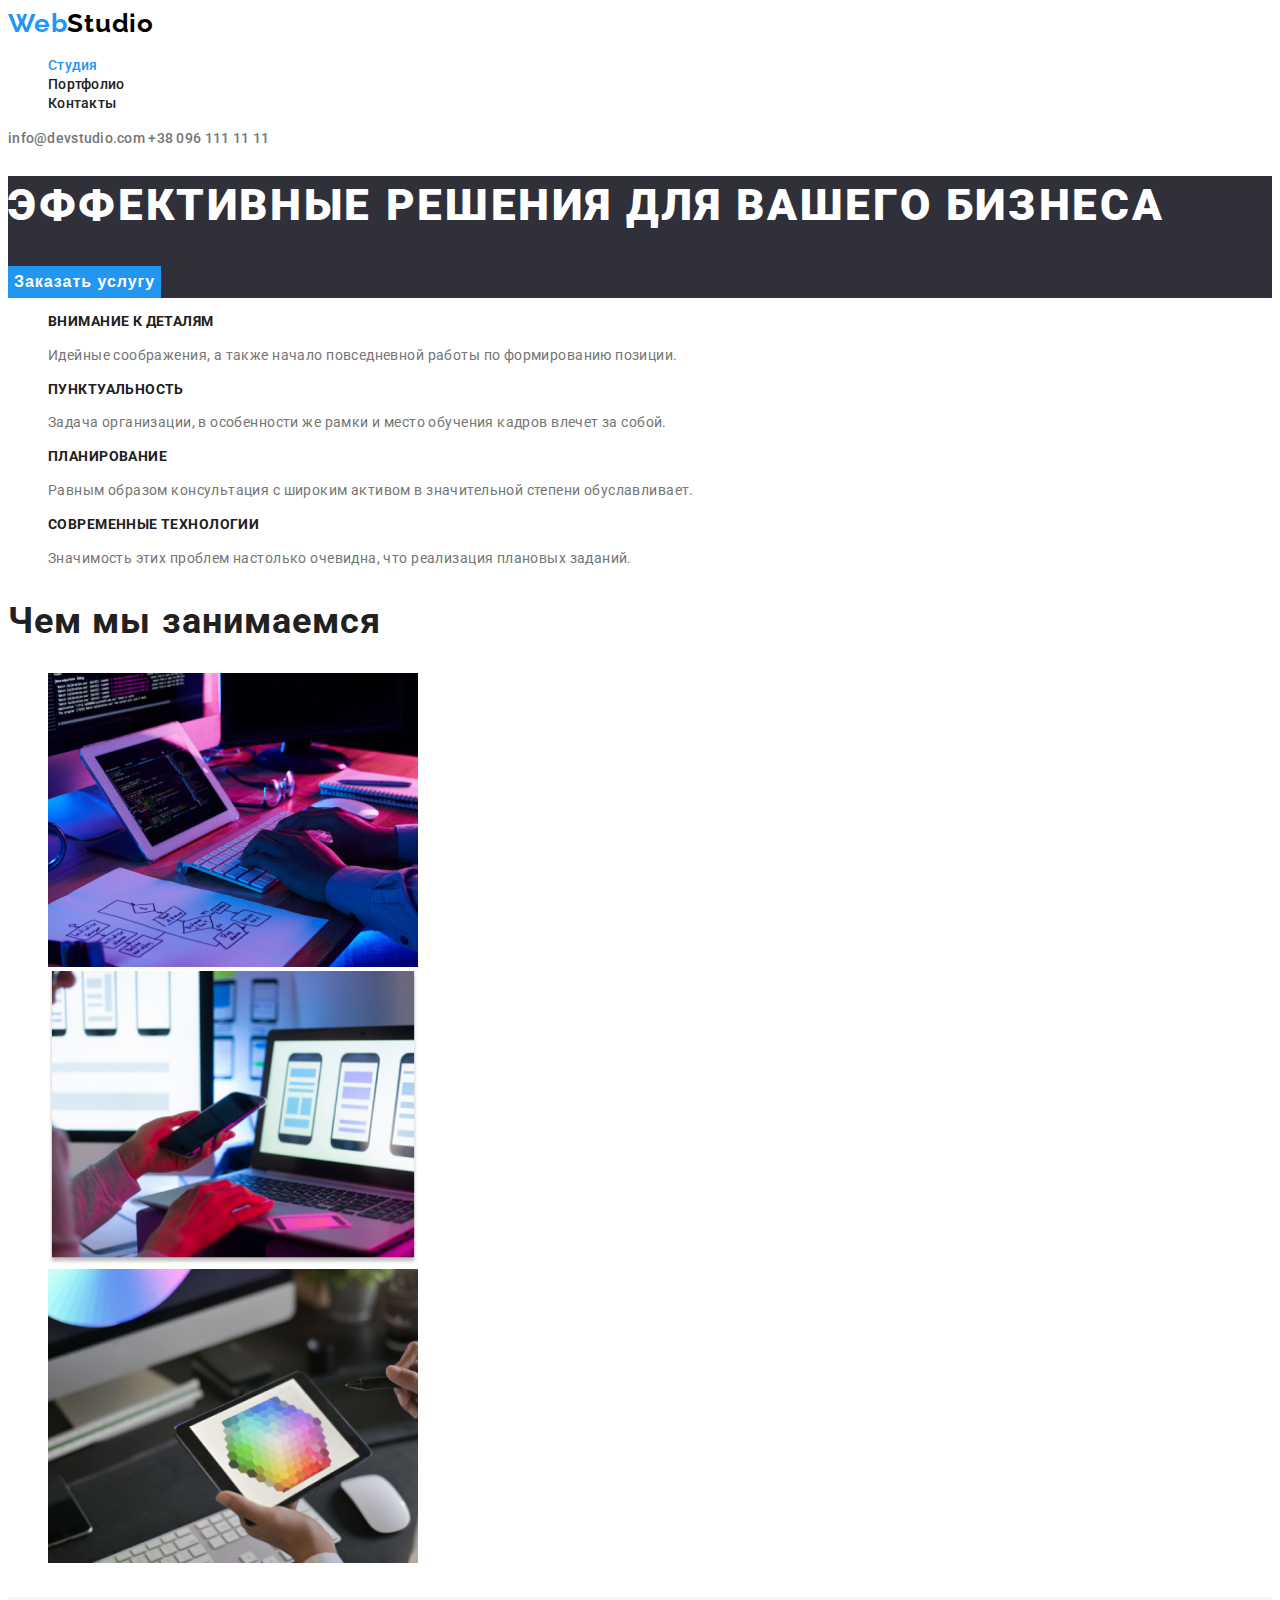
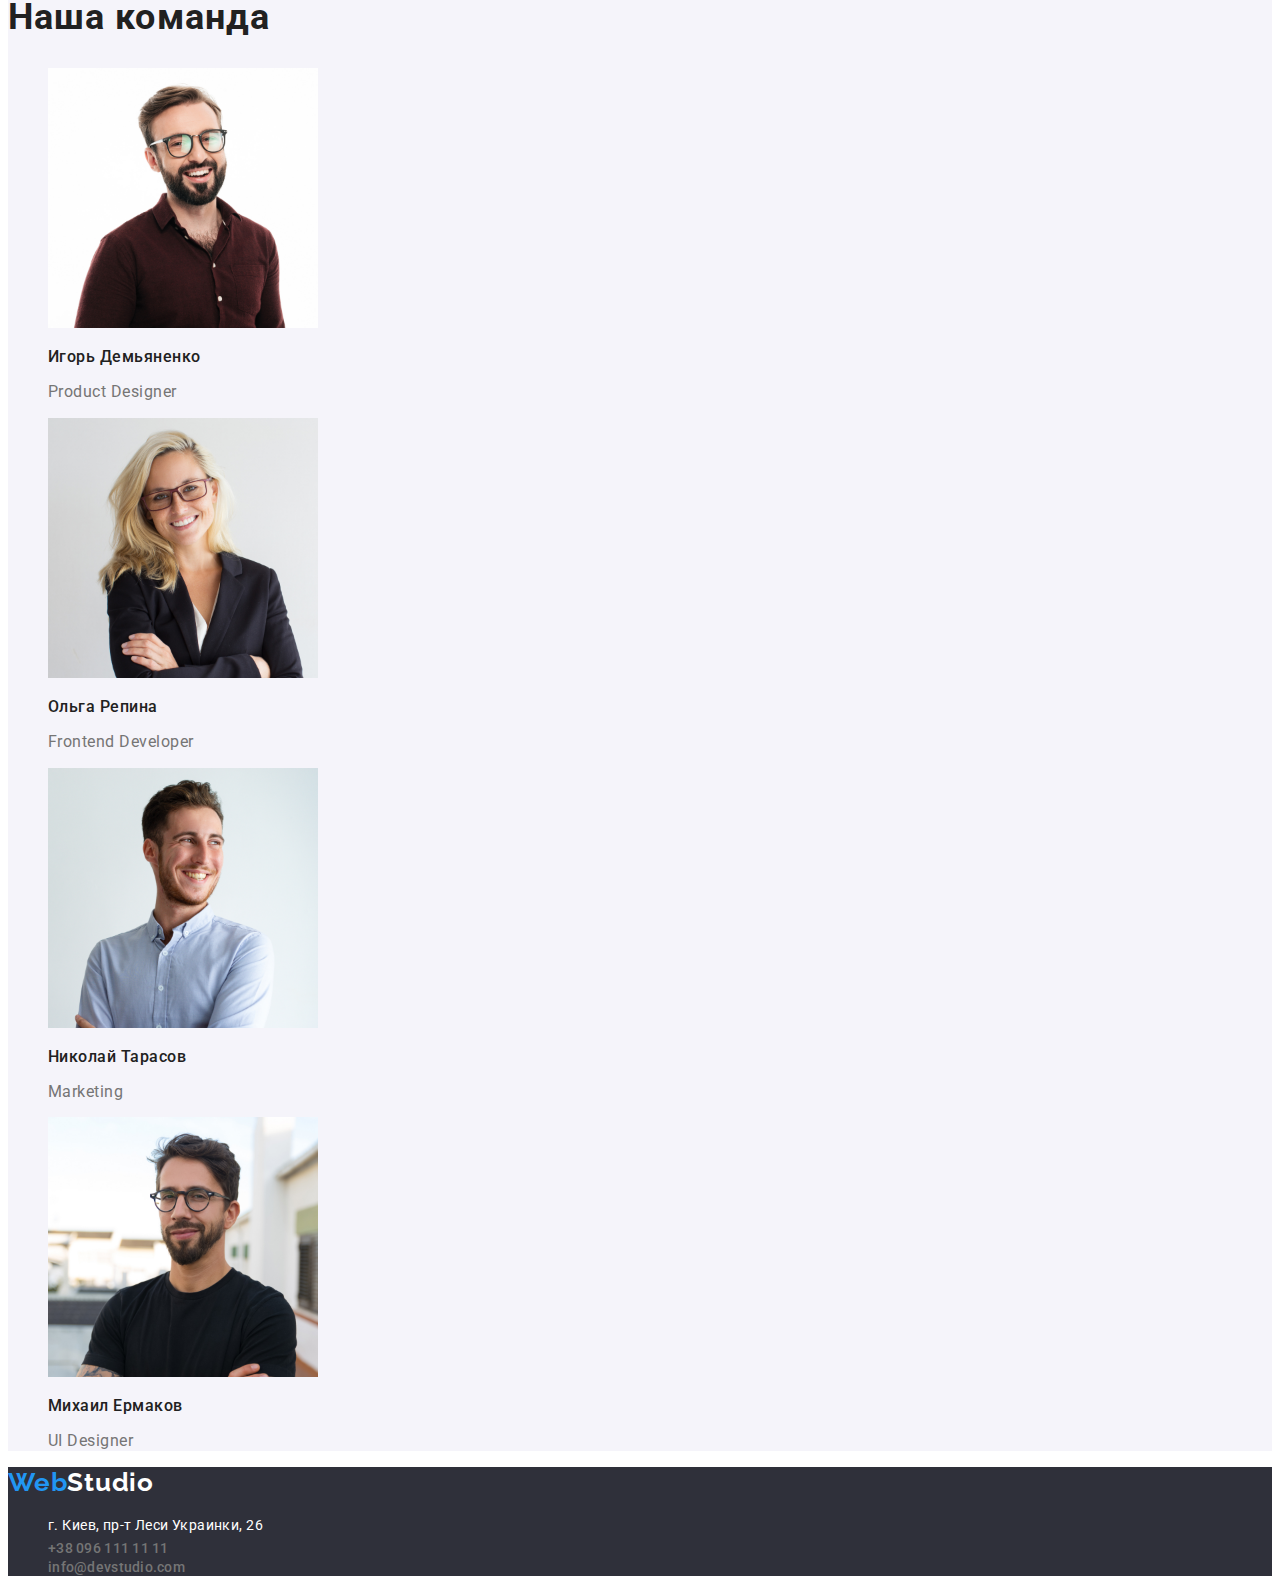
==== index.html @ 1eba1543 "Добавляет предыдущий проект" ====
<!DOCTYPE html>
<html lang="ru">
<head>
    <meta charset="UTF-8">
    <meta http-equiv="X-UA-Compatible" content="IE=edge">
    <meta name="viewport" content="width=device-width, initial-scale=1.0">
    <title>Студия</title>
    <link rel="preconnect" href="https://fonts.gstatic.com">
    <link href="https://fonts.googleapis.com/css2?family=Raleway:wght@700&family=Roboto:wght@400;500;700;900&display=swap"
        rel="stylesheet">
    <link rel="stylesheet" href="https://cdnjs.cloudflare.com/ajax/libs/modern-normalize/1.0.0/modern-normalize.min.css"
        integrity="sha512-ISS7cAi1PEhQ8jnbJpJZMd29NlhNj4AWYyLOSp2CE/CsHxTCu+r+t0D2yoJudVrd0/8fTVPUVDzY5Tvli75u/g=="
        crossorigin="anonymous" />
    <link rel="stylesheet" href="./css/styles.css">
</head>
<body>
    <header class="header">
        <nav class="navigation">
            <a class="logotype logotype-light-theme link" href="./index.html" lang="en">
                <span class="logo-Web">Web</span>Studio</a>
            <ul class="navigation-list list">
                <li class="navigation-item">
                    <a class="navigation-link nav-link-onclick-color link" href="./index.html">Студия</a>
                </li>
                <li class="navigation-item">
                    <a class="navigation-link navigation-link-color link" href="./portfolio.html">Портфолио</a>
                </li>
                <li class="navigation-item">
                    <a class="navigation-link navigation-link-color link" href="">Контакты</a>
                </li>
            </ul>
        </nav>
        <a class="navigation-link tel-link-color link" href="mailto:info@devstudio.com" lang="en">
            info@devstudio.com
        </a>
        <a class="navigation-link tel-link-color link" href="tel:+380961111111">
            +38 096 111 11 11
        </a>
    </header>
    <main>
        <section class="hero">
            <h1 class="hero-title">Эффективные решения для вашего бизнеса</h1>
            <button class="modal-btn" type="button">Заказать услугу</button>
        </section>
        <section class="quality">
            <h2 hidden>Наши качества</h2>
            <ul class="quality-list list">
                <li class="quality-item">
                    <h3 class="suptitle">Внимание к деталям</h3>
                    <p class="description">
                        Идейные соображения, а также начало повседневной работы по формированию позиции.
                    </p>
                </li>
                <li class="quality-item">
                    <h3 class="suptitle">Пунктуальность</h3>
                    <p class="description">
                        Задача организации, в особенности же рамки и место обучения кадров влечет за собой.
                    </p>
                </li>
                <li class="quality-item">
                    <h3 class="suptitle">Планирование</h3>
                    <p class="description">
                        Равным образом консультация с широким активом в значительной степени обуславливает.
                    </p>
                </li>
                <li class="quality-item">
                    <h3 class="suptitle">Современные технологии</h3>
                    <p class="description">
                        Значимость этих проблем настолько очевидна, что реализация плановых заданий.
                    </p>
                </li>
            </ul>
        </section>
        <section class="work">
            <h2 class="title">Чем мы занимаемся</h2>
            <ul class="work-list list">
                <li class="work-item">
                    <img src="./images/index/img_1.jpg" alt="Ноутбук" width="370" height="294">
                </li>
                <li class="work-item">
                    <img src="./images/index/img_2.jpg" alt="Смартфон" width="370" height="294">
                </li>
                <li class="work-item">
                    <img src="./images/index/img_3.jpg" alt="Планшет" width="370" height="294">
                </li>
            </ul>
        </section>
        <section class="team">
            <h2 class="title">Наша команда</h2>
            <ul class="team-list list">
                <li class="team-item">
                    <img src="./images/index/Igor.jpg" alt="Дизайнер нашей команды" width="270" height="260">
                    <h3 class="name-team">Игорь Демьяненко</h3>
                    <p class="position-team " lang="en">Product Designer</p>
                </li>
                <li class="team-item">
                    <img src="./images/index/Olga.jpg" alt="Разработчик нашей команды" width="270" height="260">
                    <h3 class="name-team">Ольга Репина</h3>
                    <p class="position-team " lang="en">Frontend Developer</p>
                </li>
                <li class="team-item">
                    <img src="./images/index/Nikolay.jpg" alt="Маркетолог нашей команды" width="270" height="260">
                    <h3 class="name-team">Николай Тарасов</h3>
                    <p class="position-team " lang="en">Marketing</p>
                </li>
                <li class="team-item">
                    <img src="./images/index/Michael.jpg" alt="Дизайнер нашей команды" width="270" height="260">
                    <h3 class="name-team">Михаил Ермаков</h3>
                    <p class="position-team " lang="en">UI Designer</p>
                </li>
            </ul>
        </section>
    </main>
    <footer class="footer">
        <a class="logotype logotype-dark-theme link" href="./index.html" lang="en">
            <span class="logo-Web">Web</span>Studio</a>
        <address class="address">
            <ul class="contact-list list">
                <li class="contact-list-item">
                    <a class="address-color contact-list-link link" href="https://goo.gl/maps/pDq41oWToVLmDc4w5"
                        target="_blank" rel="noopener noreferrer">
                        г. Киев,
                        пр-т Леси Украинки, 26
                    </a>
                </li>
                <li class="contact-list-item">
                    <a class="navigation-link tel-link-color link" href="tel:+380961111111">
                        +38 096 111 11 11
                    </a>
                </li>
                <li class="contact-list-item">
                    <a class="navigation-link tel-link-color link" href="mailto:info@devstudio.com" lang="en">
                        info@devstudio.com
                    </a>
                </li>
            </ul>
        </address>
    </footer>
</body>
</html>
---- css/styles.css ----
:root {
  --main-font: "Roboto", sans-serif;
  --secondary-font: "Raleway", sans-serif;
  --accent-color: #2196f3;
  --color-main: #ffffff;
  --color-title: #212121;
  --color-secondary: #2f303a;
  --color-btn: #1d77c0;
  --color-logo: #000000;
  --color-subtext: #757575;
  --color-team: #f5f4fa;
}

body {
  font-family: var(--main-font);
}

.link {
  text-decoration: none;
}

.list {
  list-style: none;
}

.address {
  font-style: normal;
}

/* ----- COMPONENTS ----- */
.hero,
.footer {
  background-color: var(--color-secondary);
}

.modal-btn {
  font-weight: 700;
  font-size: 16px;
  line-height: 1.87;
  letter-spacing: 0.06em;
  cursor: pointer;
  background-color: var(--accent-color);
  color: var(--color-main);
  border: none;
}

.modal-btn:hover,
.modal-btn:focus {
  background-color: var(--color-btn);
}

.logotype {
  font-family: var(--secondary-font);
  font-weight: 700;
  font-size: 26px;
  line-height: 1.19;
  letter-spacing: 0.03em;
}

.logotype-light-theme {
  color: var(--color-logo);
}

.logotype-dark-theme {
  color: var(--color-main);
}

.logo-Web {
  color: var(--accent-color);
}

.description {
  font-weight: 400;
  font-size: 14px;
  line-height: 1.71;
  letter-spacing: 0.03em;
  color: var(--color-subtext);
}

.suptitle {
  font-weight: 700;
  font-size: 14px;
  line-height: 1.14;
  letter-spacing: 0.03em;
  text-transform: uppercase;
  color: var(--color-title);
}

.title {
  font-weight: 700;
  font-size: 36px;
  line-height: 1.16;
  letter-spacing: 0.03em;
  color: var(--color-title);
}
/* ----- END COMPONENTS ----- */

/* ----- HEADER ----- */
.navigation-link {
  font-weight: 500;
  font-size: 14px;
  line-height: 1.14;
  letter-spacing: 0.02em;
}
.navigation-link-color {
  color: var(--color-title);
}

.nav-link-onclick-color {
  color: var(--accent-color);
}

.navigation-link:hover,
.navigation-link:focus {
  color: var(--accent-color);
}

.tel-link-color {
  color: var(--color-subtext);
}
/* ----- END HEADER ----- */

/* ----- HERO ----- */
.hero-title {
  font-weight: 900;
  font-size: 44px;
  line-height: 1.36;
  letter-spacing: 0.06em;
  text-transform: uppercase;
  color: var(--color-main);
}
/* ----- END HERO ----- */

/* ----- OUR TEAM ----- */
.name-team {
  font-weight: 500;
  font-size: 16px;
  line-height: 1.18;
  letter-spacing: 0.03em;
  color: var(--color-title);
}

.position-team {
  font-weight: 400;
  font-size: 16px;
  line-height: 1.18;
  letter-spacing: 0.03em;
  color: var(--color-subtext);
}
/* ----- END OUR TEAM ----- */

/* ----- FOOTER ----- */
.contact-list-link {
  font-weight: 400;
  font-size: 14px;
  line-height: 1.71;
  letter-spacing: 0.03em;
  color: var(--color-main);
}

.contact-list-link:hover,
.contact-list-link:focus {
  color: var(--accent-color);
}

.team {
  background: var(--color-team);
}
/* ----- END FOOTER ----- */

/* ----- Portfolio ----- */
/* ----- Main ----- */

.filter-btn {
  font-weight: 500;
  font-size: 16px;
  line-height: 1.62;
  letter-spacing: 0.03em;
  cursor: pointer;
  color: var(--color-title);
  border: none;
}

.filter-btn:hover,
.filter-btn:focus {
  background-color: var(--accent-color);
  color: var(--color-main);
}

.project-name {
  font-weight: 700;
  font-size: 18px;
  line-height: 2;
  letter-spacing: 0.06em;
  color: var(--color-title);
}

.project-type {
  font-weight: 400;
  font-size: 16px;
  line-height: 1.87;
  letter-spacing: 0.03em;
  color: var(--color-subtext);
}

/* ----- END Main ----- */
/* ----- END Portfolio ----- */ ;
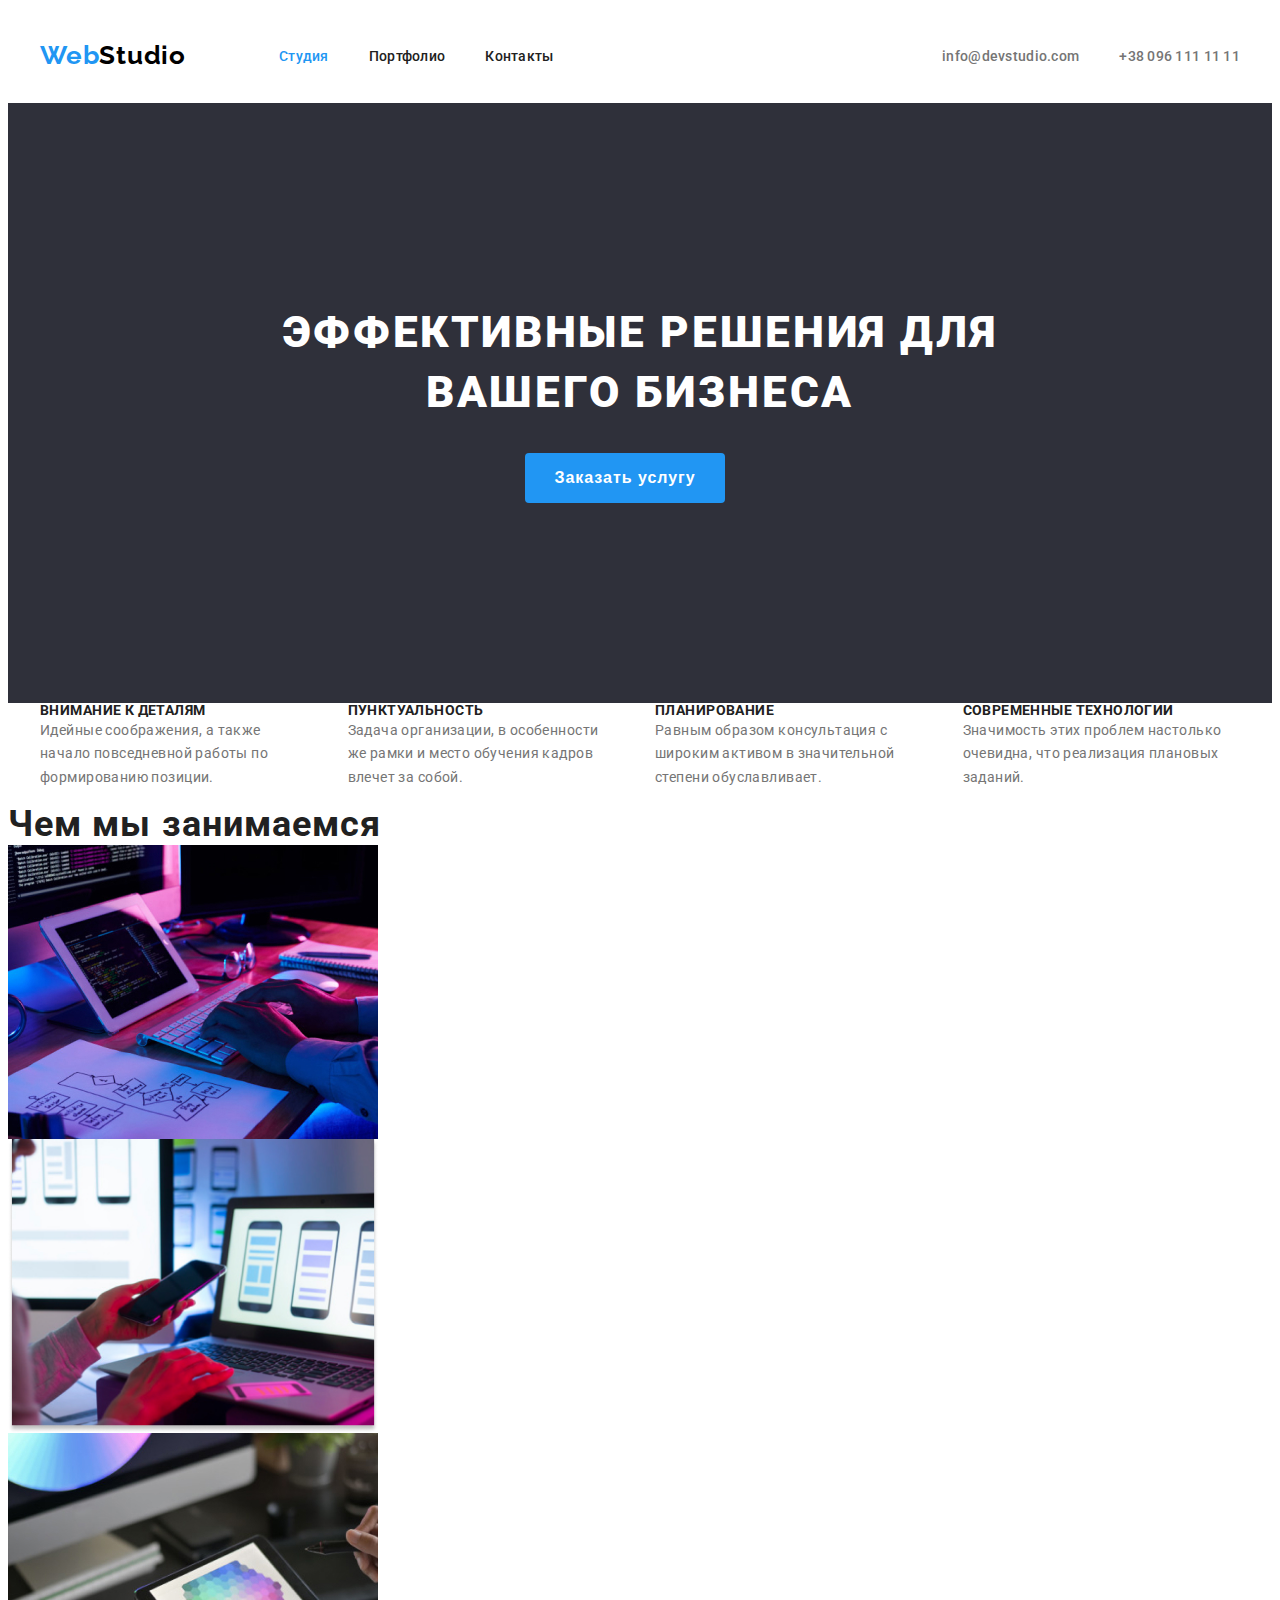
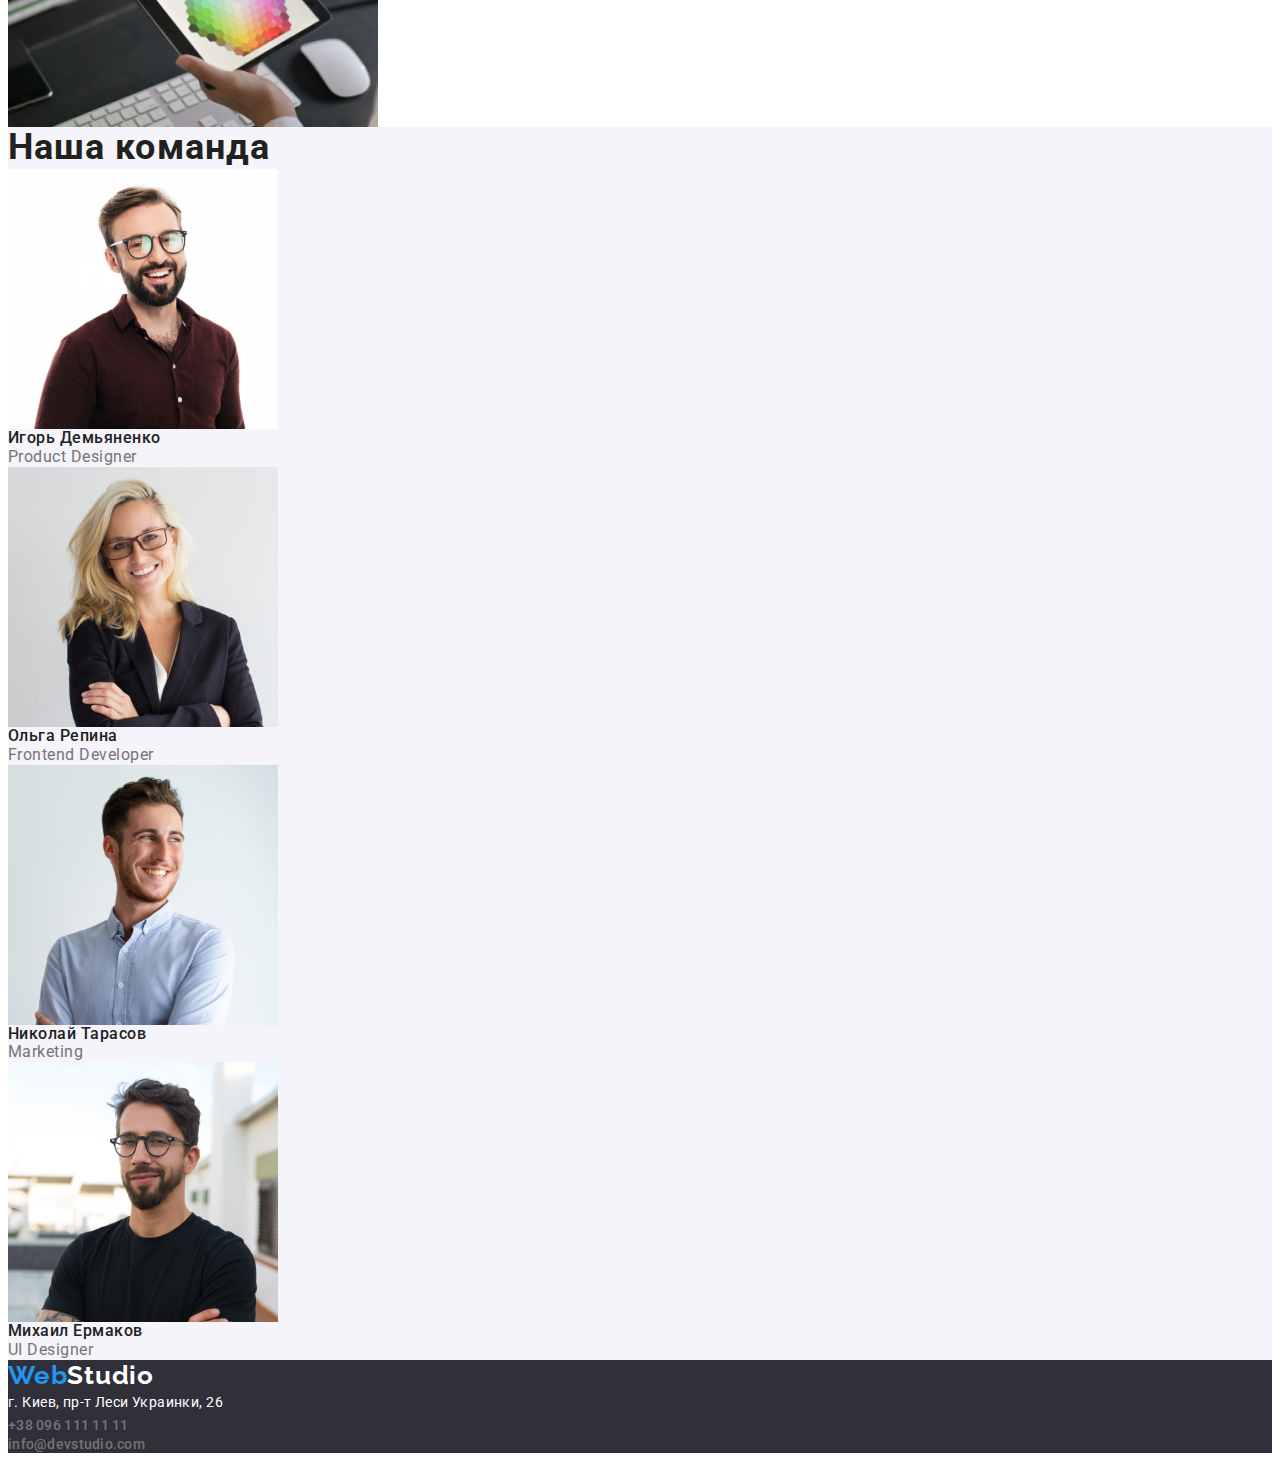
==== commit 83b8bc58: "Добавляет разметку в header, hero и quality" ====
--- a/index.html
+++ b/index.html
@@ -15,61 +15,81 @@
 </head>
 <body>
     <header class="header">
-        <nav class="navigation">
-            <a class="logotype logotype-light-theme link" href="./index.html" lang="en">
-                <span class="logo-Web">Web</span>Studio</a>
-            <ul class="navigation-list list">
-                <li class="navigation-item">
-                    <a class="navigation-link nav-link-onclick-color link" href="./index.html">Студия</a>
+        <div class="container">
+            <nav class="navigation">
+                <a class="logotype logotype-light-theme link" href="./index.html" lang="en">
+                    <span class="logo-Web">Web</span>Studio</a>
+                <ul class="navigation-list list">
+                    <li class="navigation-item">
+                        <a class="navigation-link nav-link-onclick-color link" href="./index.html">Студия</a>
+                    </li>
+                    <li class="navigation-item">
+                        <a class="navigation-link navigation-link-color link" href="./portfolio.html">Портфолио</a>
+                    </li>
+                    <li class="navigation-item">
+                        <a class="navigation-link navigation-link-color link" href="">Контакты</a>
+                    </li>
+                </ul>
+            </nav>
+            <ul class="tel-list list">
+                <li>
+                    <a class="mail-link navigation-link tel-link-color link" href="mailto:info@devstudio.com" lang="en">
+                        info@devstudio.com
+                    </a>
                 </li>
-                <li class="navigation-item">
-                    <a class="navigation-link navigation-link-color link" href="./portfolio.html">Портфолио</a>
-                </li>
-                <li class="navigation-item">
-                    <a class="navigation-link navigation-link-color link" href="">Контакты</a>
+                <li>
+                    <a class="navigation-link tel-link-color link" href="tel:+380961111111">
+                        +38 096 111 11 11
+                    </a>
                 </li>
             </ul>
-        </nav>
-        <a class="navigation-link tel-link-color link" href="mailto:info@devstudio.com" lang="en">
-            info@devstudio.com
-        </a>
-        <a class="navigation-link tel-link-color link" href="tel:+380961111111">
-            +38 096 111 11 11
-        </a>
+        </div>
     </header>
     <main>
         <section class="hero">
-            <h1 class="hero-title">Эффективные решения для вашего бизнеса</h1>
-            <button class="modal-btn" type="button">Заказать услугу</button>
+            <div class="container">
+                <h1 class="hero-title">Эффективные решения для вашего бизнеса</h1>
+                <button class="modal-btn" type="button">Заказать услугу</button>
+            </div>
         </section>
         <section class="quality">
-            <h2 hidden>Наши качества</h2>
-            <ul class="quality-list list">
-                <li class="quality-item">
-                    <h3 class="suptitle">Внимание к деталям</h3>
-                    <p class="description">
-                        Идейные соображения, а также начало повседневной работы по формированию позиции.
-                    </p>
-                </li>
-                <li class="quality-item">
-                    <h3 class="suptitle">Пунктуальность</h3>
-                    <p class="description">
-                        Задача организации, в особенности же рамки и место обучения кадров влечет за собой.
-                    </p>
-                </li>
-                <li class="quality-item">
-                    <h3 class="suptitle">Планирование</h3>
-                    <p class="description">
-                        Равным образом консультация с широким активом в значительной степени обуславливает.
-                    </p>
-                </li>
-                <li class="quality-item">
-                    <h3 class="suptitle">Современные технологии</h3>
-                    <p class="description">
-                        Значимость этих проблем настолько очевидна, что реализация плановых заданий.
-                    </p>
-                </li>
-            </ul>
+            <h2 class="visually-hidden">Наши качества</h2>
+            <div class="container">
+                <ul class="quality-list list">
+                    <li class="quality-item">
+                        <div class="quality-size">
+                            <h3 class="suptitle">Внимание к деталям</h3>
+                            <p class="description">
+                                Идейные соображения, а также начало повседневной работы по формированию позиции.
+                            </p>
+                        </div>
+                    </li>
+                    <li class="quality-item">
+                        <div class="quality-size">
+                            <h3 class="suptitle">Пунктуальность</h3>
+                            <p class="description">
+                                Задача организации, в особенности же рамки и место обучения кадров влечет за собой.
+                            </p>
+                        </div>
+                    </li>
+                    <li class="quality-item">
+                        <div class="quality-size">
+                            <h3 class="suptitle">Планирование</h3>
+                            <p class="description">
+                                Равным образом консультация с широким активом в значительной степени обуславливает.
+                            </p>
+                        </div>
+                    </li>
+                    <li class="quality-item">
+                        <div class="quality-size">
+                            <h3 class="suptitle">Современные технологии</h3>
+                            <p class="description">
+                                Значимость этих проблем настолько очевидна, что реализация плановых заданий.
+                            </p>
+                        </div>
+                    </li>
+                </ul>
+            </div>
         </section>
         <section class="work">
             <h2 class="title">Чем мы занимаемся</h2>
--- a/css/styles.css
+++ b/css/styles.css
@@ -15,6 +15,26 @@
   font-family: var(--main-font);
 }
 
+h1,
+h2,
+h3,
+h4,
+h5,
+h6,
+p {
+  margin: 0;
+}
+
+ul,
+ol {
+  margin: 0;
+  padding: 0;
+}
+
+img {
+  display: block;
+}
+
 .link {
   text-decoration: none;
 }
@@ -25,6 +45,17 @@
 
 .address {
   font-style: normal;
+}
+
+.visually-hidden {
+  position: absolute !important;
+  clip: rect(1px 1px 1px 1px); /* IE6, IE7 */
+  clip: rect(1px, 1px, 1px, 1px);
+  padding: 0 !important;
+  border: 0 !important;
+  height: 1px !important;
+  width: 1px !important;
+  overflow: hidden;
 }
 
 /* ----- COMPONENTS ----- */
@@ -34,6 +65,8 @@
 }
 
 .modal-btn {
+  width: 200px;
+  height: 50px;
   font-weight: 700;
   font-size: 16px;
   line-height: 1.87;
@@ -42,6 +75,8 @@
   background-color: var(--accent-color);
   color: var(--color-main);
   border: none;
+  border-radius: 4px;
+  margin-left: 485px;
 }
 
 .modal-btn:hover,
@@ -93,15 +128,58 @@
   letter-spacing: 0.03em;
   color: var(--color-title);
 }
+
+.container {
+  width: 1200px;
+  margin: 0 auto;
+  padding-left: 15px;
+  padding-right: 15px;
+}
+
 /* ----- END COMPONENTS ----- */
 
 /* ----- HEADER ----- */
+.header {
+  padding-top: 32px;
+  padding-bottom: 32px;
+}
+
+.header .container {
+  display: flex;
+  align-items: center;
+}
+
+.navigation {
+  display: flex;
+  align-items: center;
+}
+
+.navigation-list {
+  display: flex;
+  align-items: center;
+}
+
+.tel-list {
+  display: flex;
+  align-items: center;
+  margin-left: auto;
+}
+
 .navigation-link {
   font-weight: 500;
   font-size: 14px;
   line-height: 1.14;
   letter-spacing: 0.02em;
 }
+
+.navigation-item:not(:last-child) {
+  margin-right: 40px;
+}
+
+.logotype {
+  margin-right: 93px;
+}
+
 .navigation-link-color {
   color: var(--color-title);
 }
@@ -115,12 +193,25 @@
   color: var(--accent-color);
 }
 
+.tel-link {
+}
+
 .tel-link-color {
   color: var(--color-subtext);
 }
+
+.mail-link {
+  margin-right: 40px;
+}
+
 /* ----- END HEADER ----- */
 
 /* ----- HERO ----- */
+.hero {
+  padding-top: 200px;
+  padding-bottom: 200px;
+}
+
 .hero-title {
   font-weight: 900;
   font-size: 44px;
@@ -128,10 +219,33 @@
   letter-spacing: 0.06em;
   text-transform: uppercase;
   color: var(--color-main);
+  margin-bottom: 30px;
+  padding-left: 237px;
+  padding-right: 237px;
+  text-align: center;
 }
 /* ----- END HERO ----- */
 
 /* ----- OUR TEAM ----- */
+
+.quality-size {
+  width: 270px;
+  height: 101px;
+}
+
+.quality-list {
+  display: flex;
+  flex-wrap: wrap;
+  margin-left: -30px;
+  margin-top: -30px;
+}
+
+.quality-item {
+  flex-basis: calc(100% / 4 - 30px);
+  margin-left: 30px;
+  margin-top: 30px;
+}
+
 .name-team {
   font-weight: 500;
   font-size: 16px;
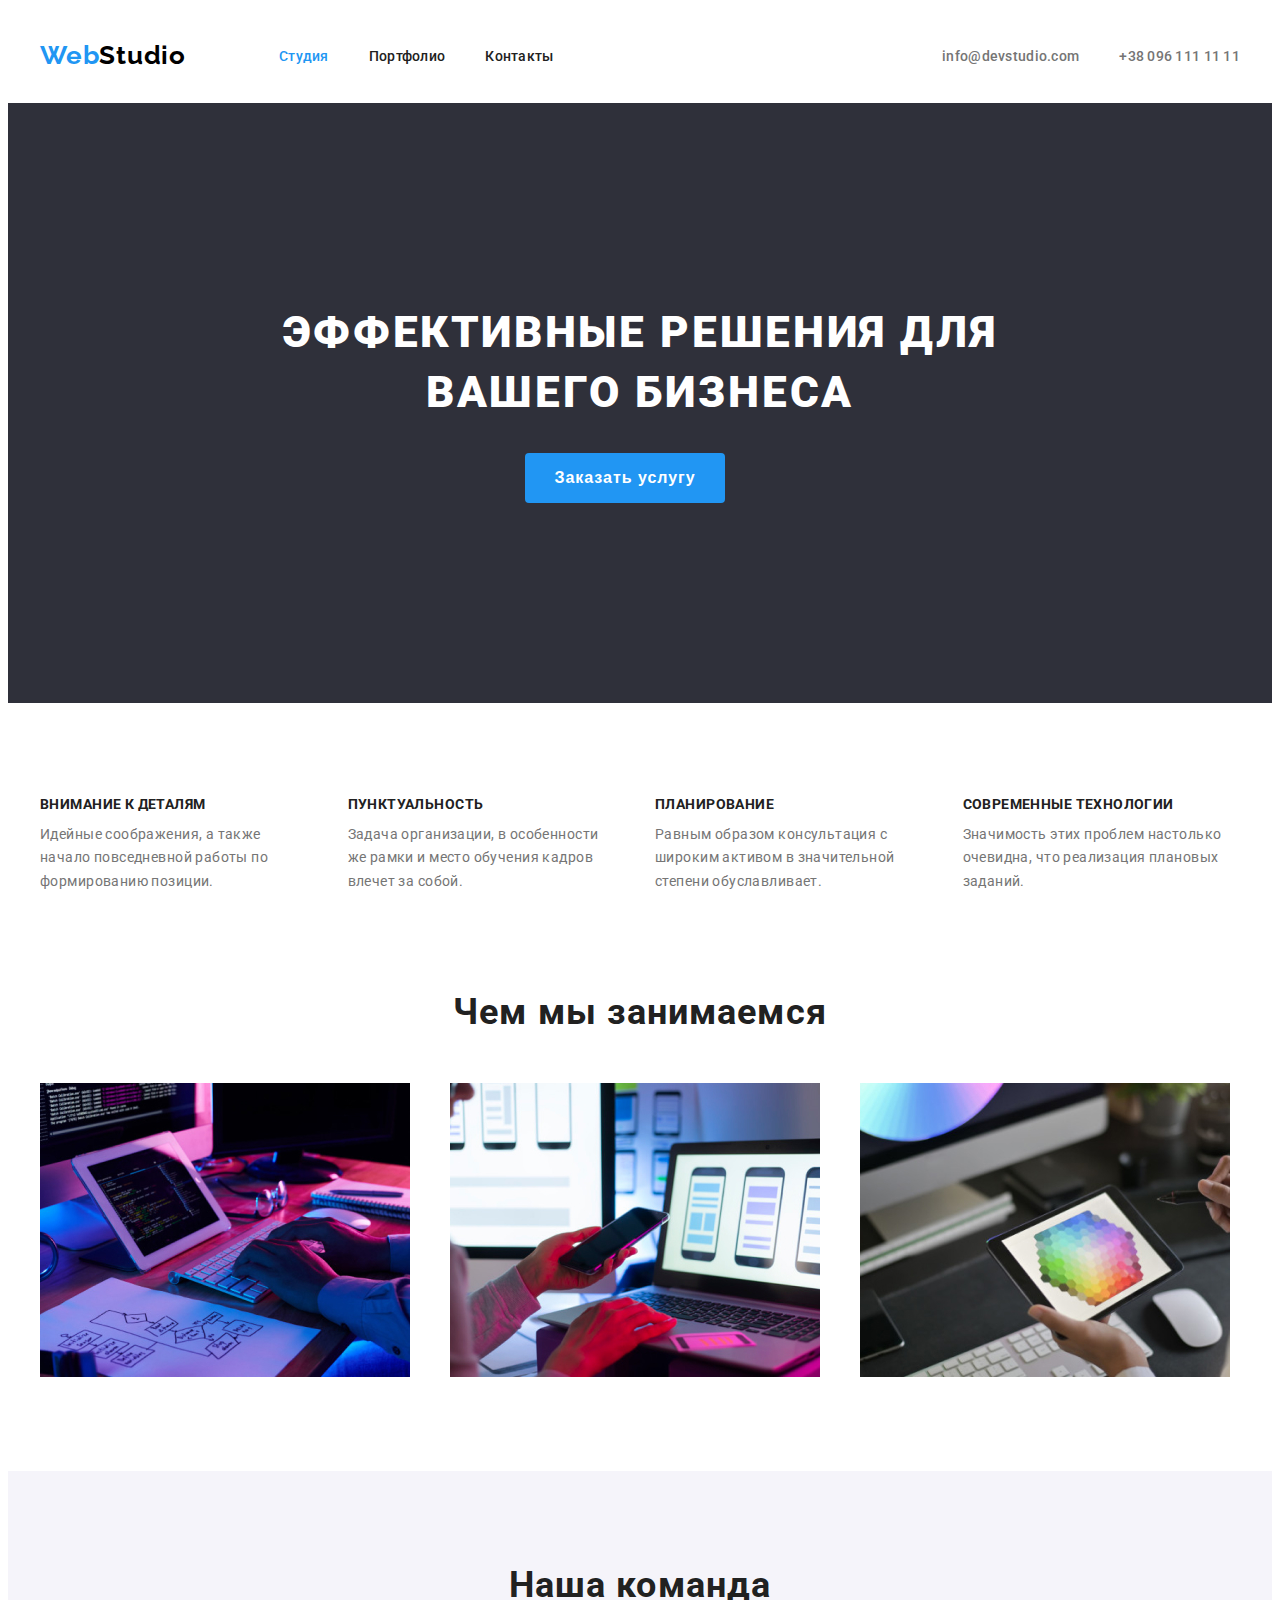
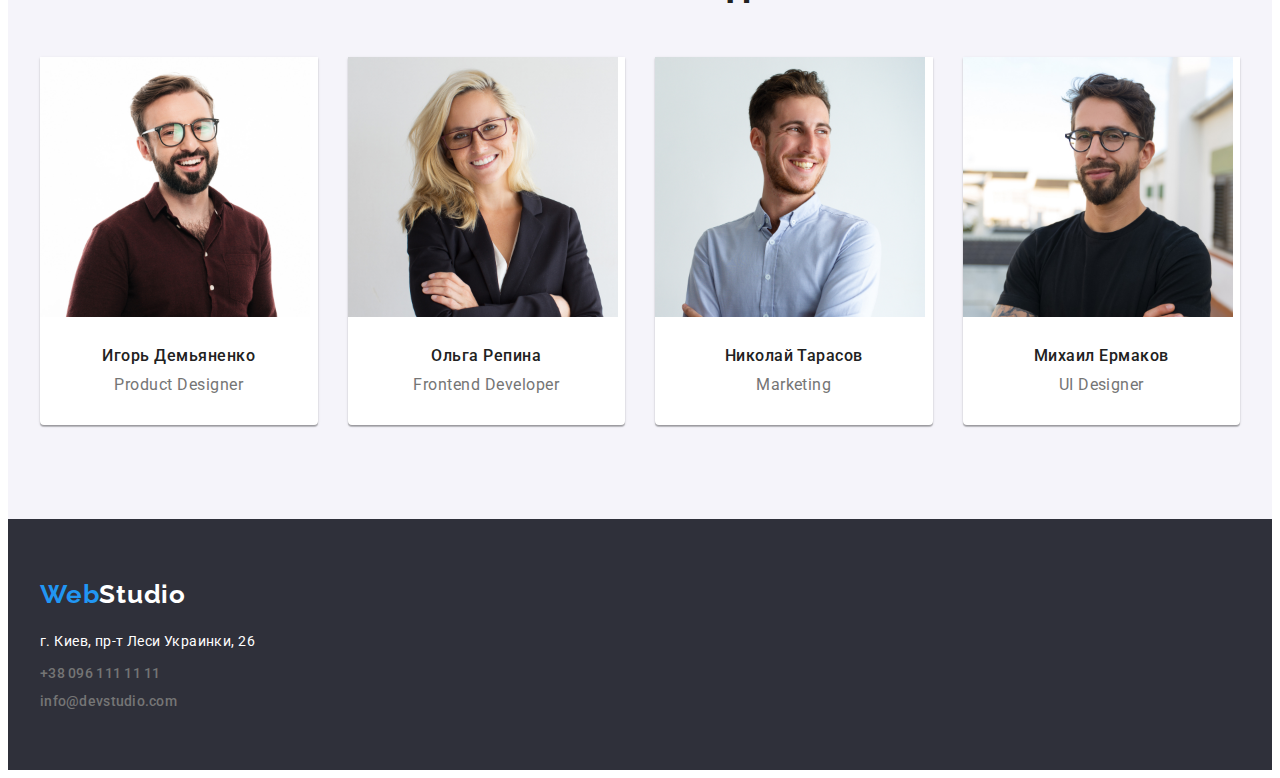
==== commit f83ecfdf: "Добавляет разметку на главную страницу" ====
--- a/index.html
+++ b/index.html
@@ -53,8 +53,8 @@
             </div>
         </section>
         <section class="quality">
-            <h2 class="visually-hidden">Наши качества</h2>
             <div class="container">
+                <h2 class="visually-hidden">Наши качества</h2>
                 <ul class="quality-list list">
                     <li class="quality-item">
                         <div class="quality-size">
@@ -92,69 +92,83 @@
             </div>
         </section>
         <section class="work">
-            <h2 class="title">Чем мы занимаемся</h2>
-            <ul class="work-list list">
-                <li class="work-item">
-                    <img src="./images/index/img_1.jpg" alt="Ноутбук" width="370" height="294">
-                </li>
-                <li class="work-item">
-                    <img src="./images/index/img_2.jpg" alt="Смартфон" width="370" height="294">
-                </li>
-                <li class="work-item">
-                    <img src="./images/index/img_3.jpg" alt="Планшет" width="370" height="294">
-                </li>
-            </ul>
+            <div class="container">
+                <h2 class="title">Чем мы занимаемся</h2>
+                <ul class="work-list list">
+                    <li class="work-item">
+                        <img src="./images/index/img_1.jpg" alt="Ноутбук" width="370" height="294">
+                    </li>
+                    <li class="work-item">
+                        <img src="./images/index/img_2.jpg" alt="Смартфон" width="370" height="294">
+                    </li>
+                    <li class="work-item">
+                        <img src="./images/index/img_3.jpg" alt="Планшет" width="370" height="294">
+                    </li>
+                </ul>
+            </div>
         </section>
         <section class="team">
-            <h2 class="title">Наша команда</h2>
-            <ul class="team-list list">
-                <li class="team-item">
-                    <img src="./images/index/Igor.jpg" alt="Дизайнер нашей команды" width="270" height="260">
-                    <h3 class="name-team">Игорь Демьяненко</h3>
-                    <p class="position-team " lang="en">Product Designer</p>
-                </li>
-                <li class="team-item">
-                    <img src="./images/index/Olga.jpg" alt="Разработчик нашей команды" width="270" height="260">
-                    <h3 class="name-team">Ольга Репина</h3>
-                    <p class="position-team " lang="en">Frontend Developer</p>
-                </li>
-                <li class="team-item">
-                    <img src="./images/index/Nikolay.jpg" alt="Маркетолог нашей команды" width="270" height="260">
-                    <h3 class="name-team">Николай Тарасов</h3>
-                    <p class="position-team " lang="en">Marketing</p>
-                </li>
-                <li class="team-item">
-                    <img src="./images/index/Michael.jpg" alt="Дизайнер нашей команды" width="270" height="260">
-                    <h3 class="name-team">Михаил Ермаков</h3>
-                    <p class="position-team " lang="en">UI Designer</p>
-                </li>
-            </ul>
+            <div class="container">
+                <h2 class="title">Наша команда</h2>
+                <ul class="team-list list">
+                    <li class="team-item">
+                        <img src="./images/index/Igor.jpg" alt="Дизайнер нашей команды" width="270" height="260">
+                        <div class="team-block">
+                            <h3 class="name-team">Игорь Демьяненко</h3>
+                            <p class="position-team " lang="en">Product Designer</p>
+                        </div>
+                    </li>
+                    <li class="team-item">
+                        <img src="./images/index/Olga.jpg" alt="Разработчик нашей команды" width="270" height="260">
+                        <div class="team-block">
+                            <h3 class="name-team">Ольга Репина</h3>
+                            <p class="position-team " lang="en">Frontend Developer</p>
+                        </div>
+                    </li>
+                    <li class="team-item">
+                        <img src="./images/index/Nikolay.jpg" alt="Маркетолог нашей команды" width="270" height="260">
+                        <div class="team-block">
+                            <h3 class="name-team">Николай Тарасов</h3>
+                            <p class="position-team " lang="en">Marketing</p>
+                        </div>
+                    </li>
+                    <li class="team-item">
+                        <img src="./images/index/Michael.jpg" alt="Дизайнер нашей команды" width="270" height="260">
+                        <div class="team-block">
+                            <h3 class="name-team">Михаил Ермаков</h3>
+                            <p class="position-team " lang="en">UI Designer</p>
+                        </div>
+                    </li>
+                </ul>
+            </div>
         </section>
     </main>
     <footer class="footer">
-        <a class="logotype logotype-dark-theme link" href="./index.html" lang="en">
-            <span class="logo-Web">Web</span>Studio</a>
-        <address class="address">
-            <ul class="contact-list list">
-                <li class="contact-list-item">
-                    <a class="address-color contact-list-link link" href="https://goo.gl/maps/pDq41oWToVLmDc4w5"
-                        target="_blank" rel="noopener noreferrer">
-                        г. Киев,
-                        пр-т Леси Украинки, 26
-                    </a>
-                </li>
-                <li class="contact-list-item">
-                    <a class="navigation-link tel-link-color link" href="tel:+380961111111">
-                        +38 096 111 11 11
-                    </a>
-                </li>
-                <li class="contact-list-item">
-                    <a class="navigation-link tel-link-color link" href="mailto:info@devstudio.com" lang="en">
-                        info@devstudio.com
-                    </a>
-                </li>
-            </ul>
-        </address>
+        <div class="container">
+            <a class="logotype logotype-dark-theme link" href="./index.html" lang="en">
+                <span class="logo-Web">Web</span>Studio</a>
+            <address class="address">
+                <ul class="list">
+                    <li class="contact-list-item">
+                        <a class="address-color contact-list-link link" href="https://goo.gl/maps/pDq41oWToVLmDc4w5" target="_blank"
+                            rel="noopener noreferrer">
+                            г. Киев,
+                            пр-т Леси Украинки, 26
+                        </a>
+                    </li>
+                    <li class="contact-list-item">
+                        <a class="navigation-link tel-link-color link" href="tel:+380961111111">
+                            +38 096 111 11 11
+                        </a>
+                    </li>
+                    <li class="contact-list-item">
+                        <a class="navigation-link tel-link-color link" href="mailto:info@devstudio.com" lang="en">
+                            info@devstudio.com
+                        </a>
+                    </li>
+                </ul>
+            </address>
+        </div>
     </footer>
 </body>
 </html>--- a/css/styles.css
+++ b/css/styles.css
@@ -9,6 +9,7 @@
   --color-logo: #000000;
   --color-subtext: #757575;
   --color-team: #f5f4fa;
+  --section-pad: 94px;
 }
 
 body {
@@ -41,10 +42,6 @@
 
 .list {
   list-style: none;
-}
-
-.address {
-  font-style: normal;
 }
 
 .visually-hidden {
@@ -104,29 +101,14 @@
   color: var(--accent-color);
 }
 
-.description {
-  font-weight: 400;
-  font-size: 14px;
-  line-height: 1.71;
-  letter-spacing: 0.03em;
-  color: var(--color-subtext);
-}
-
-.suptitle {
-  font-weight: 700;
-  font-size: 14px;
-  line-height: 1.14;
-  letter-spacing: 0.03em;
-  text-transform: uppercase;
-  color: var(--color-title);
-}
-
 .title {
   font-weight: 700;
   font-size: 36px;
   line-height: 1.16;
   letter-spacing: 0.03em;
   color: var(--color-title);
+  margin-bottom: 50px;
+  text-align: center;
 }
 
 .container {
@@ -170,6 +152,8 @@
   font-size: 14px;
   line-height: 1.14;
   letter-spacing: 0.02em;
+  padding-top: 5px;
+  padding-bottom: 5px;
 }
 
 .navigation-item:not(:last-child) {
@@ -191,9 +175,6 @@
 .navigation-link:hover,
 .navigation-link:focus {
   color: var(--accent-color);
-}
-
-.tel-link {
 }
 
 .tel-link-color {
@@ -225,8 +206,30 @@
   text-align: center;
 }
 /* ----- END HERO ----- */
-
-/* ----- OUR TEAM ----- */
+/* ----- quality ----- */
+
+.description {
+  font-weight: 400;
+  font-size: 14px;
+  line-height: 1.71;
+  letter-spacing: 0.03em;
+  color: var(--color-subtext);
+}
+
+.suptitle {
+  font-weight: 700;
+  font-size: 14px;
+  line-height: 1.14;
+  letter-spacing: 0.03em;
+  text-transform: uppercase;
+  color: var(--color-title);
+  margin-bottom: 10px;
+}
+
+.quality {
+  padding-top: var(--section-pad);
+  padding-bottom: var(--section-pad);
+}
 
 .quality-size {
   width: 270px;
@@ -246,12 +249,63 @@
   margin-top: 30px;
 }
 
+/* ----- END quality ----- */
+/* ----- work ----- */
+.work {
+  padding-bottom: var(--section-pad);
+}
+
+.work-list {
+  display: flex;
+  flex-wrap: wrap;
+  margin-left: -30px;
+  margin-top: -30px;
+}
+
+.work-item {
+  flex-basis: calc(100% / 3 - 30px);
+  margin-left: 30px;
+  margin-top: 30px;
+}
+
+/* ----- END work ----- */
+/* ----- OUR TEAM ----- */
+.team {
+  padding-top: var(--section-pad);
+  padding-bottom: var(--section-pad);
+  background: var(--color-team);
+}
+
+.team-list {
+  display: flex;
+  flex-wrap: wrap;
+  margin-left: -30px;
+  margin-bottom: -30px;
+}
+
+.team-item {
+  flex-basis: calc(100% / 4 - 30px);
+  margin-left: 30px;
+  margin-bottom: 30px;
+  background: #ffffff;
+  box-shadow: 0px 1px 3px rgba(0, 0, 0, 0.12), 0px 1px 1px rgba(0, 0, 0, 0.14),
+    0px 2px 1px rgba(0, 0, 0, 0.2);
+  border-radius: 0px 0px 4px 4px;
+}
+
+.team-block {
+  padding-top: 30px;
+  padding-bottom: 30px;
+}
+
 .name-team {
   font-weight: 500;
   font-size: 16px;
   line-height: 1.18;
   letter-spacing: 0.03em;
   color: var(--color-title);
+  text-align: center;
+  margin-bottom: 10px;
 }
 
 .position-team {
@@ -260,10 +314,25 @@
   line-height: 1.18;
   letter-spacing: 0.03em;
   color: var(--color-subtext);
+  text-align: center;
 }
 /* ----- END OUR TEAM ----- */
 
 /* ----- FOOTER ----- */
+.footer {
+  padding-top: 60px;
+  padding-bottom: 60px;
+}
+
+.contact-list-item:not(:last-child) {
+  margin-bottom: 9px;
+}
+
+.address {
+  margin-top: 20px;
+  font-style: normal;
+}
+
 .contact-list-link {
   font-weight: 400;
   font-size: 14px;
@@ -277,13 +346,19 @@
   color: var(--accent-color);
 }
 
-.team {
-  background: var(--color-team);
-}
 /* ----- END FOOTER ----- */
 
 /* ----- Portfolio ----- */
 /* ----- Main ----- */
+
+.filter-list {
+  display: flex;
+  margin-left: 295px;
+}
+
+.filter-item:not(:last-child) {
+  margin-right: 8px;
+}
 
 .filter-btn {
   font-weight: 500;
@@ -293,10 +368,17 @@
   cursor: pointer;
   color: var(--color-title);
   border: none;
+  border-radius: 4px;
+  padding-left: 22px;
+  padding-right: 22px;
+  padding-top: 6px;
+  padding-bottom: 6px;
 }
 
 .filter-btn:hover,
 .filter-btn:focus {
+  box-shadow: 0px 3px 1px rgba(0, 0, 0, 0.1), 0px 1px 2px rgba(0, 0, 0, 0.08),
+    0px 2px 2px rgba(0, 0, 0, 0.12);
   background-color: var(--accent-color);
   color: var(--color-main);
 }
